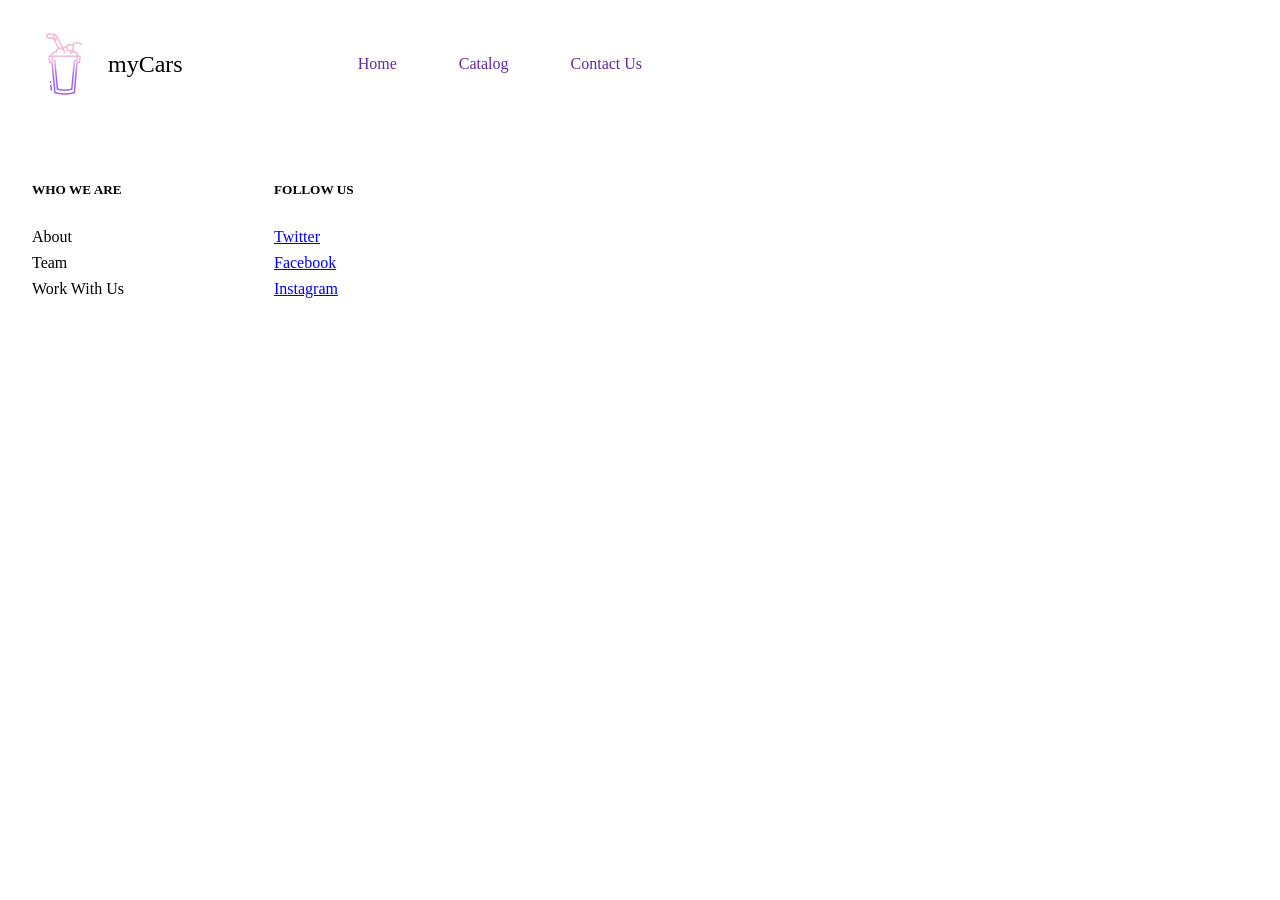
==== index.html @ e18d46d3 "footer???" ====
<!DOCTYPE html>
<html lang="en">

<head>
    <meta charset="UTF-8">
    <meta name="viewport" content="width=device-width, initial-scale=1.0">
    <link rel="stylesheet" href="styles.css">
    <title>home</title>
</head>

<body>
    <div class="navBarWrapper">
        <p class="logoAndName">
            <img src="src/logo image.svg">
            myCars
        </p>
        <ul class="navBar">
            <li>Home</li>
            <li>Catalog</li>
            <li>Contact Us</li>
        </ul>
    </div>

</body>
<footer>
    <div class="footerUsWrapper">
        <h5>WHO WE ARE</h5>
        <p>About</p>
        <p>Team</p>
        <p>Work With Us</p>
    </div>
    <div class="footerLinksWrapper">
        <h5>FOLLOW US</h5>
        <a href="https://x.com">Twitter</a>
        <a href="https://www.facebook.com">Facebook</a>
        <a href="https://www.instagram.com">Instagram</a>
    </div>
</footer>

</html>
---- styles.css ----
body {
    padding: 0px;
    margin: 0px;
}


.navBarWrapper {
    display: flex;
    margin-top: 32px;
    margin-left: 32px;
    margin-bottom: 32px;
    align-items: center;
    gap: 135px;
}

.logoAndName {
    display: flex;
    align-items: center;
    gap: 12px;
    font-size: 24px;
}

.navBar {
    display: flex;
    gap: 62px;
    list-style-type: none;
}

.navBar li {
    font-family: n;
    color: #612999;
}

.navBar li:hover {
    color: blueviolet;
    font-weight: 700;
}

.footerUsWrapper {
    display: flex;
    flex-direction: column;
    gap: 8px;
}

p {
    margin: 0px;
}

.footerLinksWrapper {
    display: flex;
    flex-direction: column;
    gap: 8px;
}

footer {
    display: flex;
    gap: 150px;
    padding-top: 32px;
    padding-left: 32px;
}
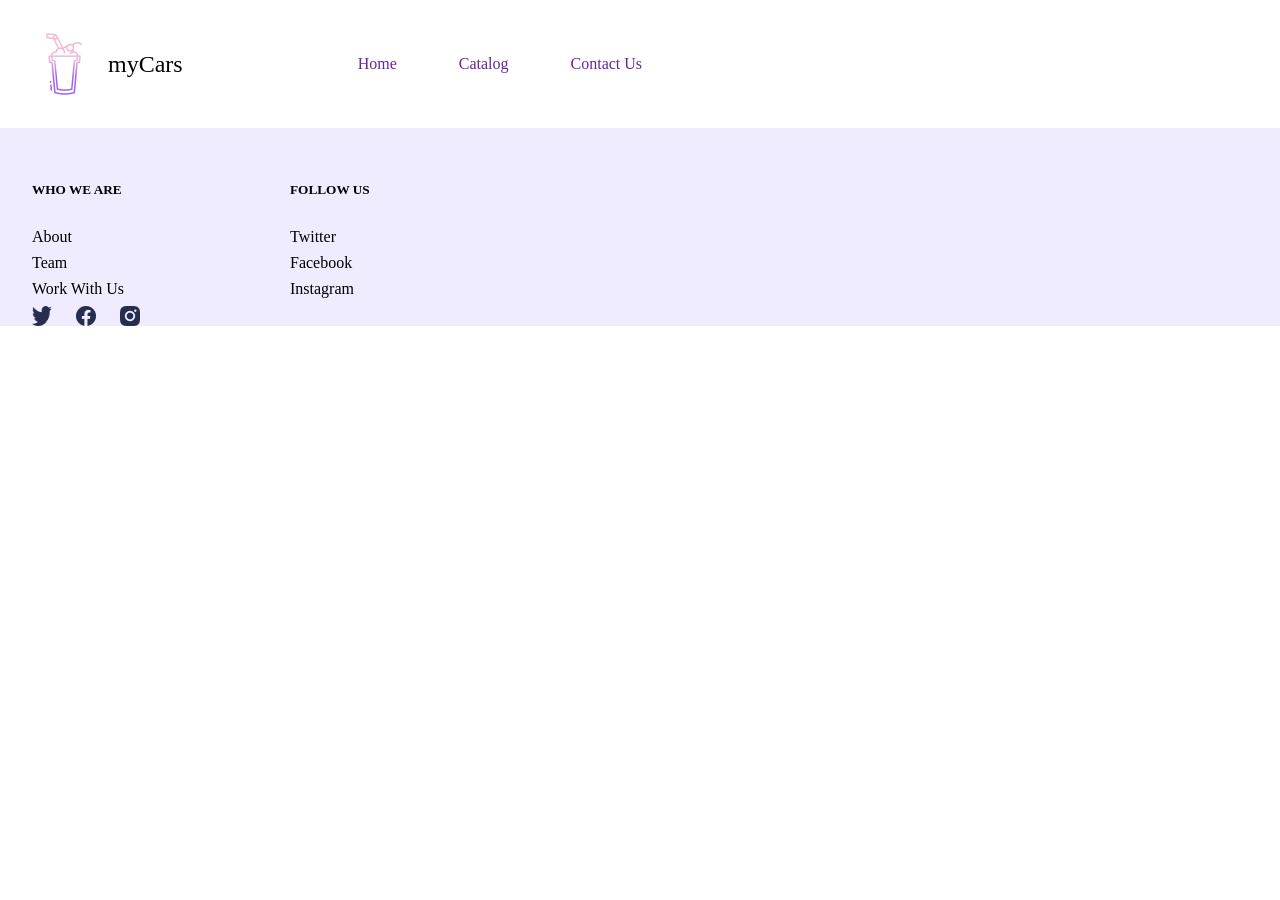
==== commit a83c6b0c: "finito la footer" ====
--- a/index.html
+++ b/index.html
@@ -28,6 +28,11 @@
         <p>About</p>
         <p>Team</p>
         <p>Work With Us</p>
+        <div class="icons-footer">
+            <img src="/src/twitterLogo.png">
+            <img src="/src/facebookLogo.png">
+            <img src="/src/instagramLogo.png">
+        </div>
     </div>
     <div class="footerLinksWrapper">
         <h5>FOLLOW US</h5>
--- a/styles.css
+++ b/styles.css
@@ -46,6 +46,11 @@
     margin: 0px;
 }
 
+a:any-link {
+    text-decoration: none;
+    color: inherit;
+}
+
 .footerLinksWrapper {
     display: flex;
     flex-direction: column;
@@ -53,8 +58,19 @@
 }
 
 footer {
+    background-color: #EFECFF;
     display: flex;
     gap: 150px;
     padding-top: 32px;
     padding-left: 32px;
+}
+
+.icons-footer {
+    display: flex;
+    gap: 24px;
+}
+
+.icons-footer img {
+    height: 20px;
+    width: 20px;
 }
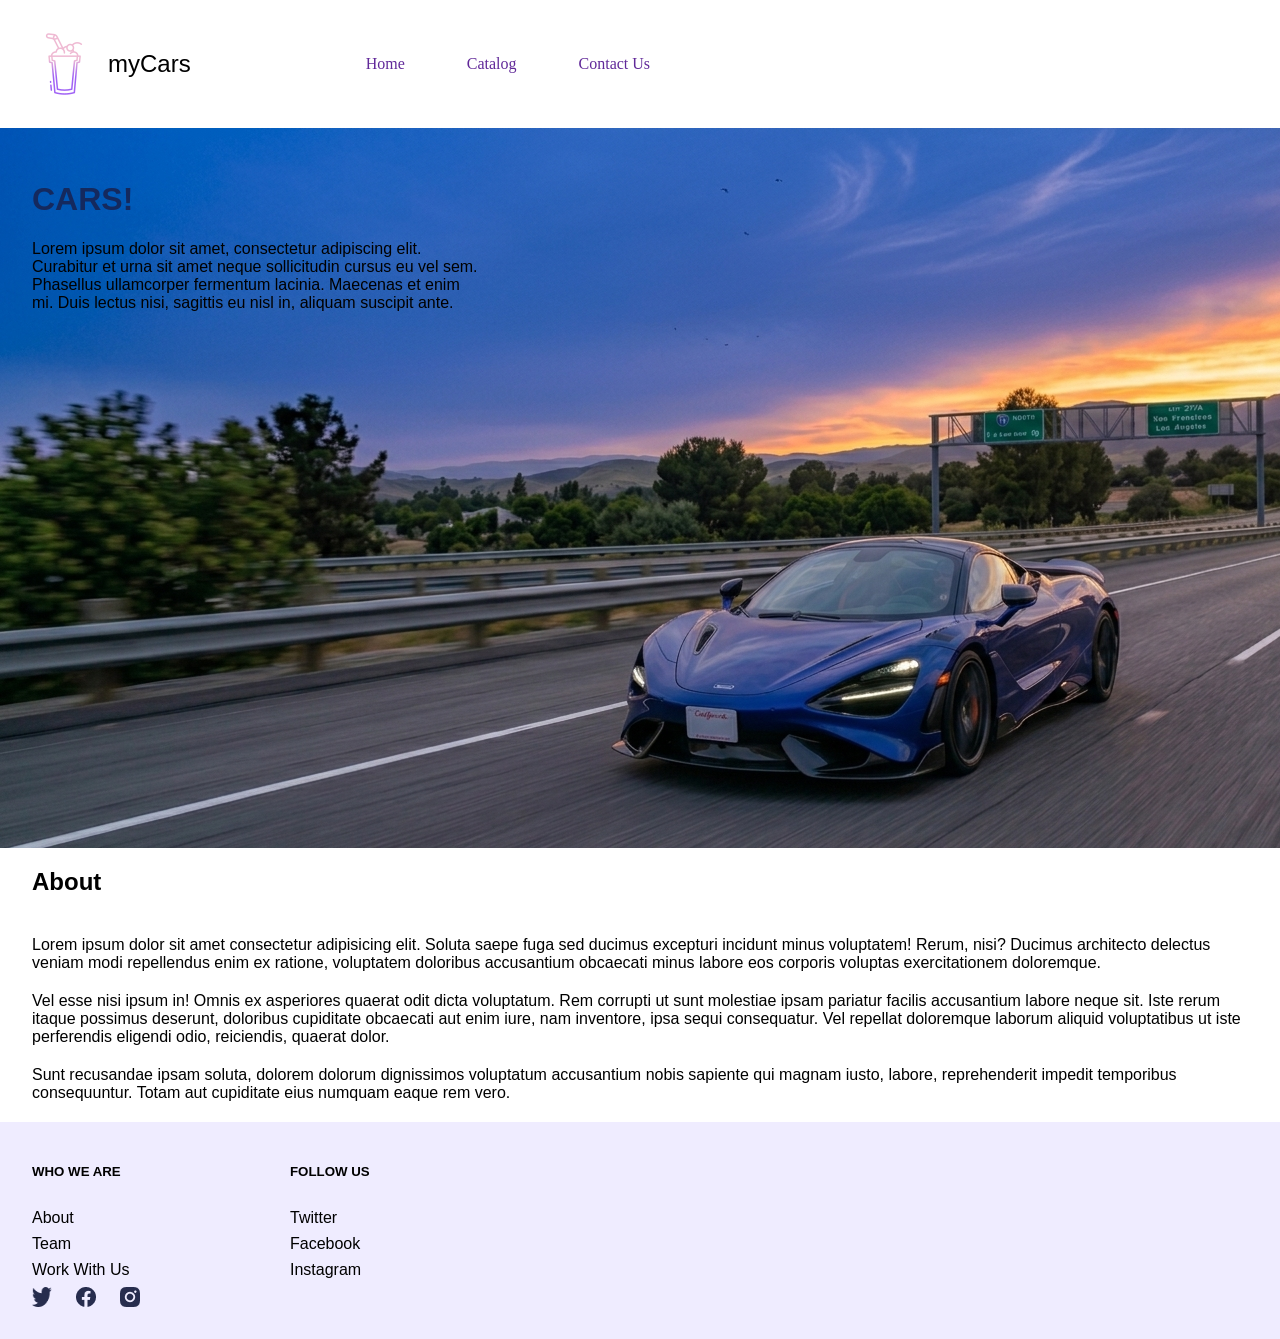
==== commit be23baaa: "hero and about :)" ====
--- a/index.html
+++ b/index.html
@@ -20,7 +20,31 @@
             <li>Contact Us</li>
         </ul>
     </div>
+    <div class="hero">
+        <div class="heroText">
 
+            <h1>CARS!</h1>
+            <p>Lorem ipsum dolor sit amet, consectetur adipiscing elit. Curabitur et urna sit amet neque sollicitudin
+                cursus
+                eu vel sem. Phasellus ullamcorper fermentum lacinia. Maecenas et enim mi. Duis lectus nisi, sagittis eu
+                nisl
+                in, aliquam suscipit ante.</p>
+        </div>
+    </div>
+    <div class="aboutWrapper">
+        <h2>About</h2>
+        <p>Lorem ipsum dolor sit amet consectetur adipisicing elit. Soluta saepe fuga sed ducimus excepturi incidunt
+            minus voluptatem! Rerum, nisi? Ducimus architecto delectus veniam modi repellendus enim ex ratione,
+            voluptatem doloribus accusantium obcaecati minus labore eos corporis voluptas exercitationem doloremque.</p>
+        <p>Vel
+            esse nisi ipsum in! Omnis ex asperiores quaerat odit dicta voluptatum. Rem corrupti ut sunt molestiae ipsam
+            pariatur facilis accusantium labore neque sit. Iste rerum itaque possimus deserunt, doloribus cupiditate
+            obcaecati aut enim iure, nam inventore, ipsa sequi consequatur. Vel repellat doloremque laborum aliquid
+            voluptatibus ut iste perferendis eligendi odio, reiciendis, quaerat dolor.</p>
+        <p>Sunt recusandae ipsam soluta,
+            dolorem dolorum dignissimos voluptatum accusantium nobis sapiente qui magnam iusto, labore, reprehenderit
+            impedit temporibus consequuntur. Totam aut cupiditate eius numquam eaque rem vero.</p>
+    </div>
 </body>
 <footer>
     <div class="footerUsWrapper">
--- a/styles.css
+++ b/styles.css
@@ -1,6 +1,7 @@
 body {
     padding: 0px;
     margin: 0px;
+    font-family: 'Segoe UI', Tahoma, Geneva, Verdana, sans-serif;
 }
 
 
@@ -61,8 +62,10 @@
     background-color: #EFECFF;
     display: flex;
     gap: 150px;
-    padding-top: 32px;
+    margin-top: 20px;
+    padding-top: 20px;
     padding-left: 32px;
+    padding-bottom: 32px;
 }
 
 .icons-footer {
@@ -73,4 +76,26 @@
 .icons-footer img {
     height: 20px;
     width: 20px;
+}
+
+.hero {
+    background-image: url("/src/newHeroImg.png");
+    height: 720px;
+}
+
+.heroText {
+    padding-left: 32px;
+    padding-top: 32px;
+    width: 450px;
+}
+
+.aboutWrapper {
+    display: flex;
+    flex-direction: column;
+    gap: 20px;
+    padding: 0px 32px;
+}
+
+h1 {
+    color: #14295e;
 }
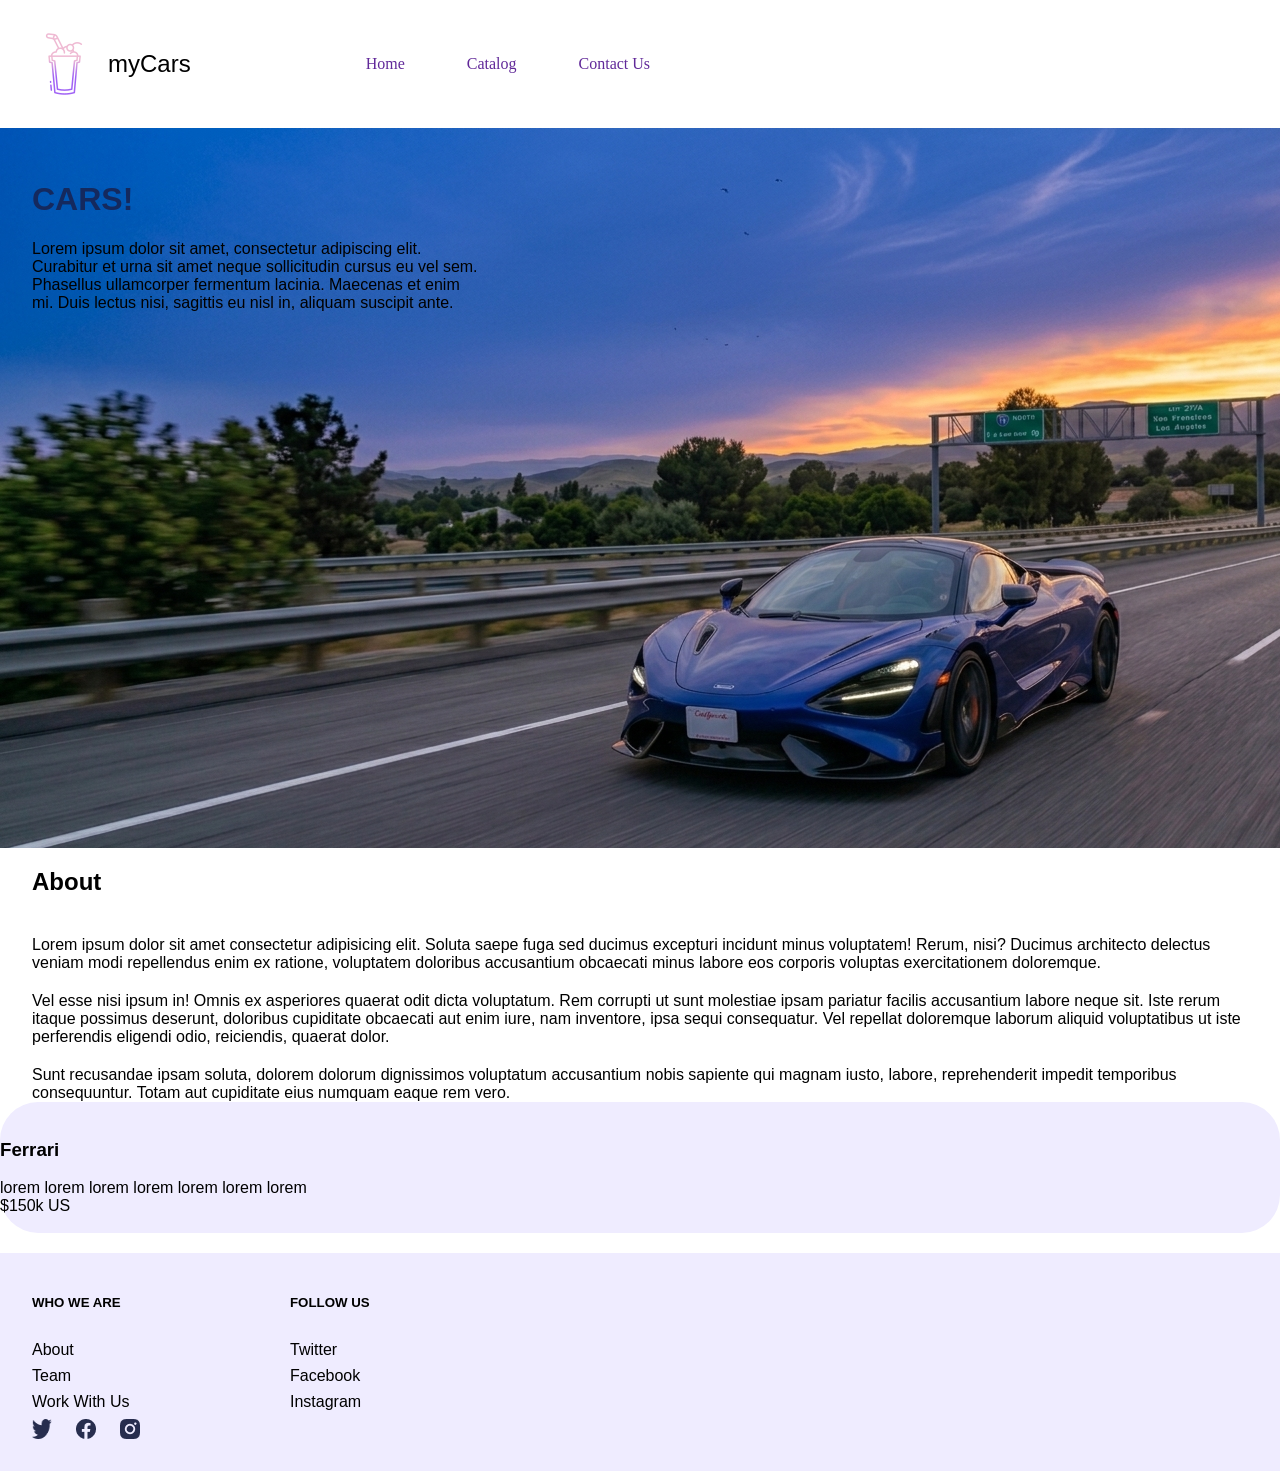
==== commit 8db48983: "starting the cards" ====
--- a/index.html
+++ b/index.html
@@ -45,6 +45,19 @@
             dolorem dolorum dignissimos voluptatum accusantium nobis sapiente qui magnam iusto, labore, reprehenderit
             impedit temporibus consequuntur. Totam aut cupiditate eius numquam eaque rem vero.</p>
     </div>
+    <div class="cardsWrapper">
+        <div class="card">
+            <img src="">
+            <h3>Ferrari</h3>
+            <p>lorem lorem lorem lorem lorem lorem lorem </p>
+            <div class="cardPrice">
+                <p class="price">$150k US</p>
+                <img src=""><!--shopping icon-->
+
+            </div>
+
+        </div>
+    </div>
 </body>
 <footer>
     <div class="footerUsWrapper">
--- a/styles.css
+++ b/styles.css
@@ -98,4 +98,9 @@
 
 h1 {
     color: #14295e;
+}
+
+.card {
+    border-radius: 38px;
+    background-color: #EFECFF;
 }
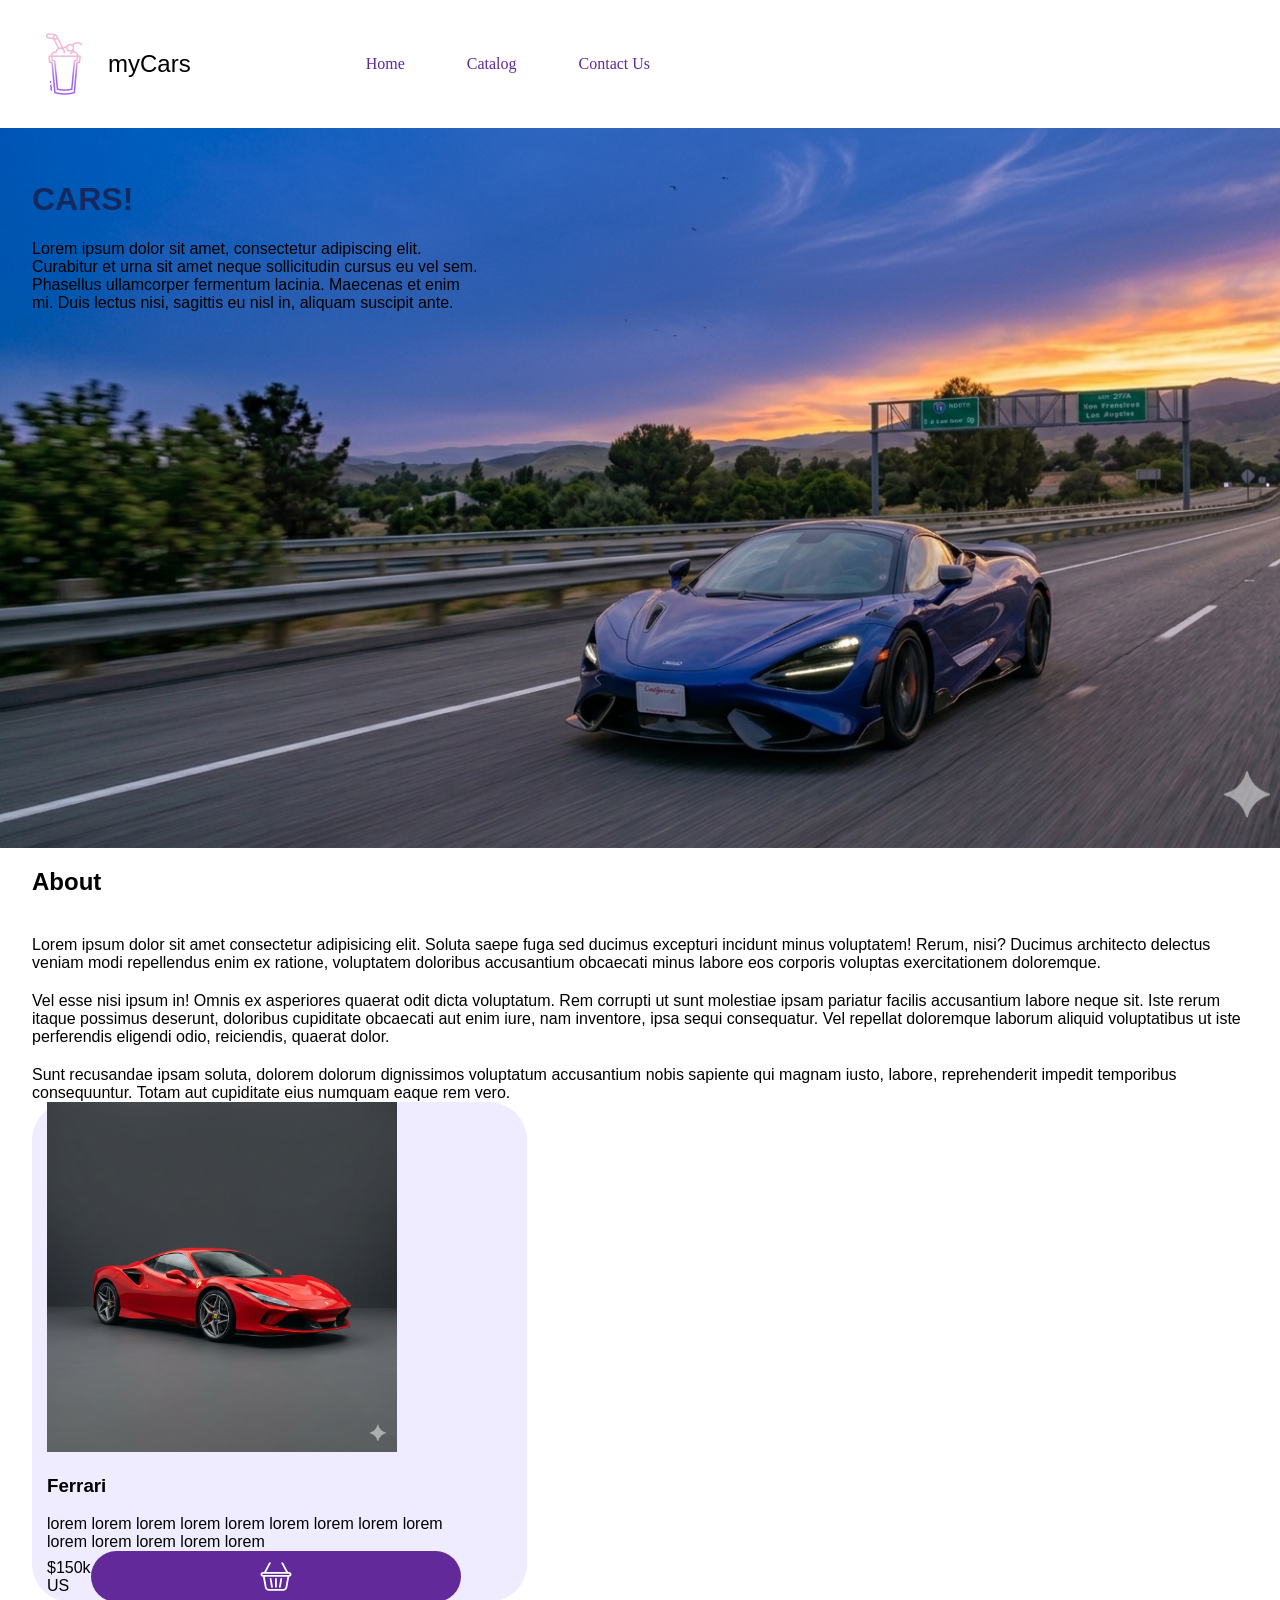
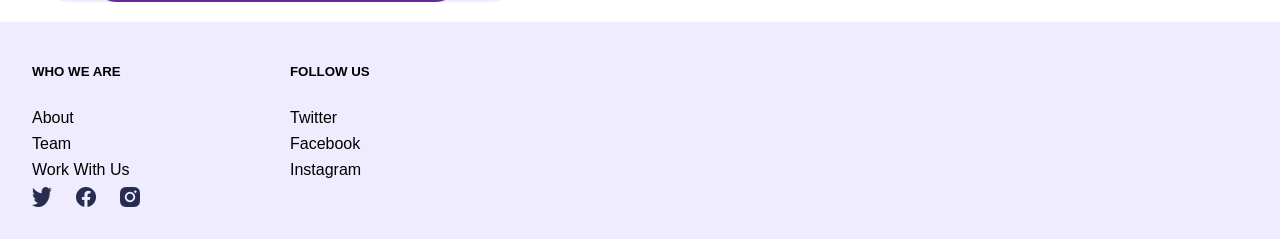
==== commit 1eedb6b6: "more cards" ====
--- a/index.html
+++ b/index.html
@@ -47,12 +47,12 @@
     </div>
     <div class="cardsWrapper">
         <div class="card">
-            <img src="">
+            <img src="/src/ferrari.png">
             <h3>Ferrari</h3>
-            <p>lorem lorem lorem lorem lorem lorem lorem </p>
+            <p>lorem lorem lorem lorem lorem lorem lorem lorem lorem lorem lorem lorem lorem lorem </p>
             <div class="cardPrice">
                 <p class="price">$150k US</p>
-                <img src=""><!--shopping icon-->
+                <div class="shoppingIcon"><img src="/src/shopping-basket 3.svg"></div>
 
             </div>
 
--- a/styles.css
+++ b/styles.css
@@ -81,6 +81,9 @@
 .hero {
     background-image: url("/src/newHeroImg.png");
     height: 720px;
+    background-repeat: no-repeat;
+    background-size: cover;
+    background-position: center;
 }
 
 .heroText {
@@ -100,7 +103,39 @@
     color: #14295e;
 }
 
+.cardsWrapper {
+    padding-left: 32px;
+}
+
 .card {
     border-radius: 38px;
     background-color: #EFECFF;
+    max-width: 400px;
+    max-height: 500px;
+    padding-left: 15px;
+    padding-right: 80px;
+}
+
+.cardPrice {
+    display: flex;
+    align-items: center;
+    justify-content: space-between;
+    width: 200px;
+}
+
+.shoppingIcon {
+    display: flex;
+    border-radius: 100px;
+    background-color: #612999;
+    padding: 10px;
+    width: fit-content;
+}
+
+.shoppingIcon img {
+    width: 31px;
+    height: 31px;
+}
+
+.card img {
+    width: 350px;
 }
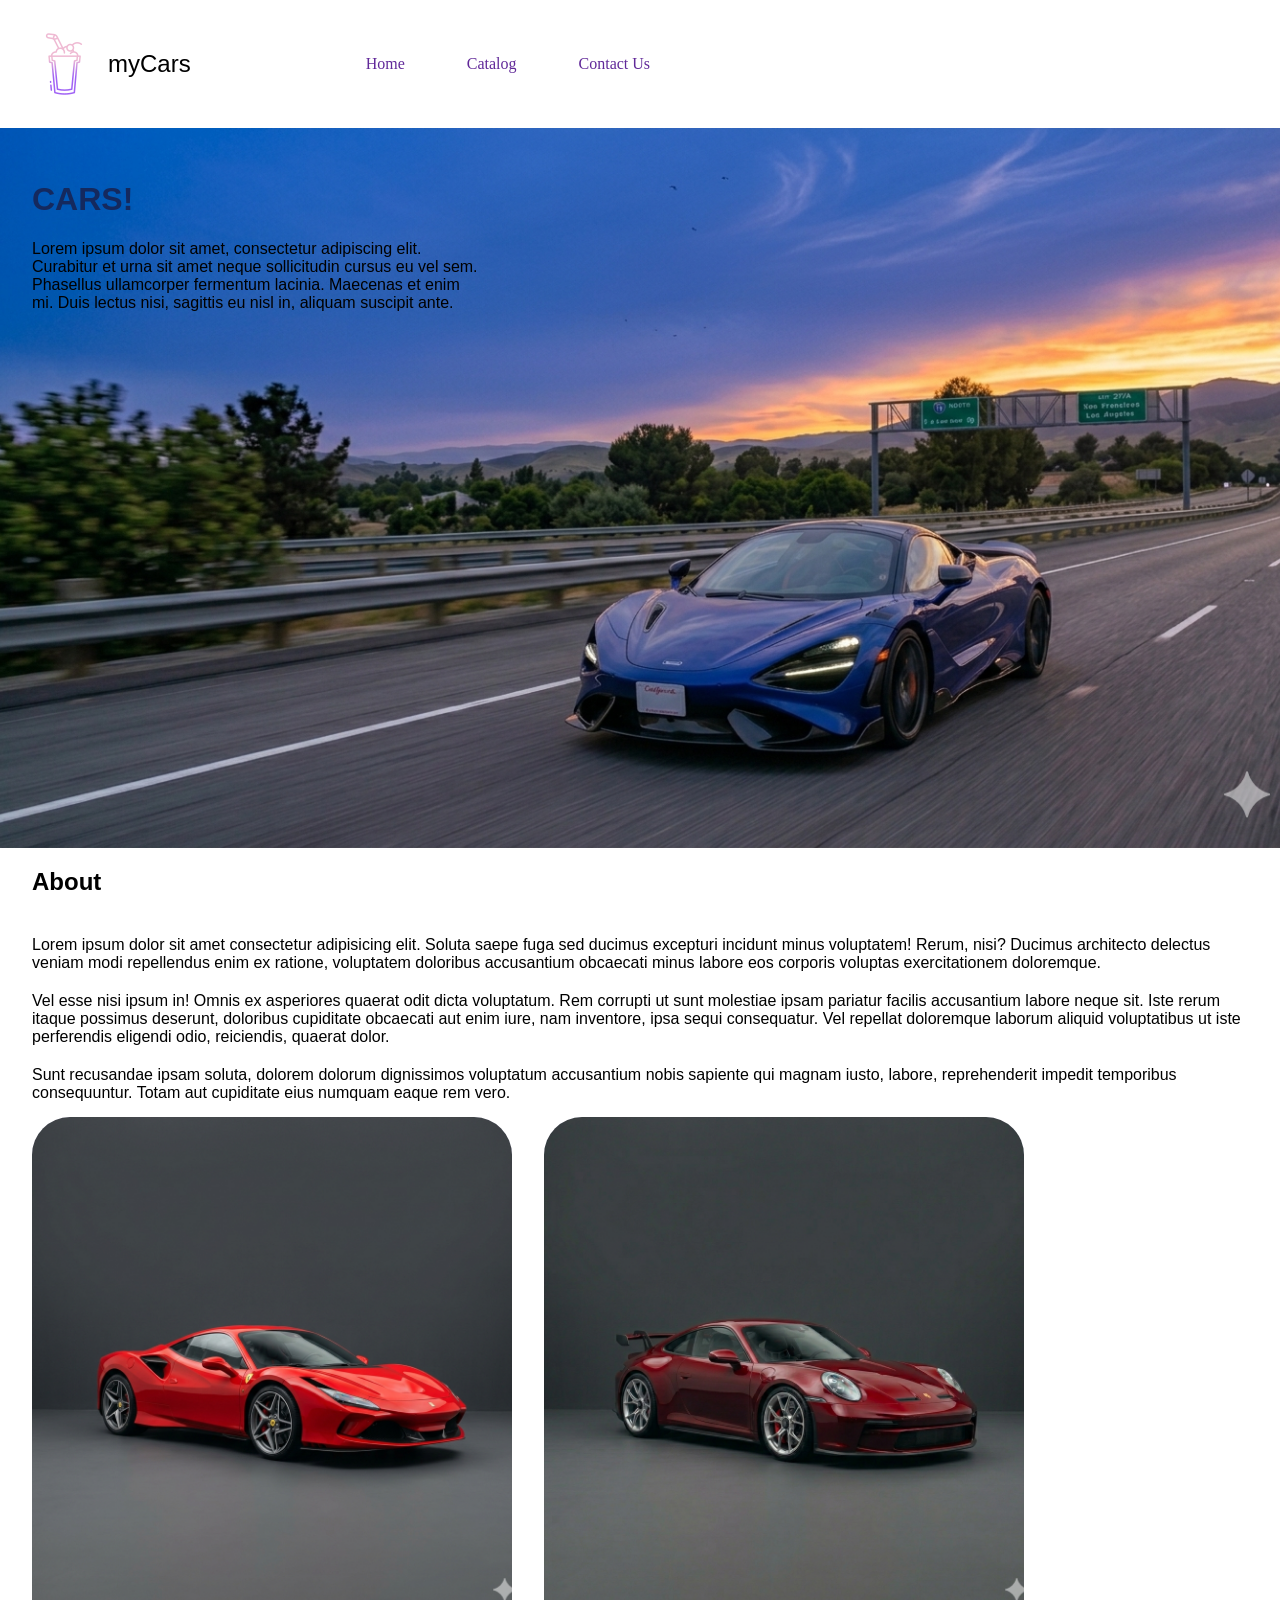
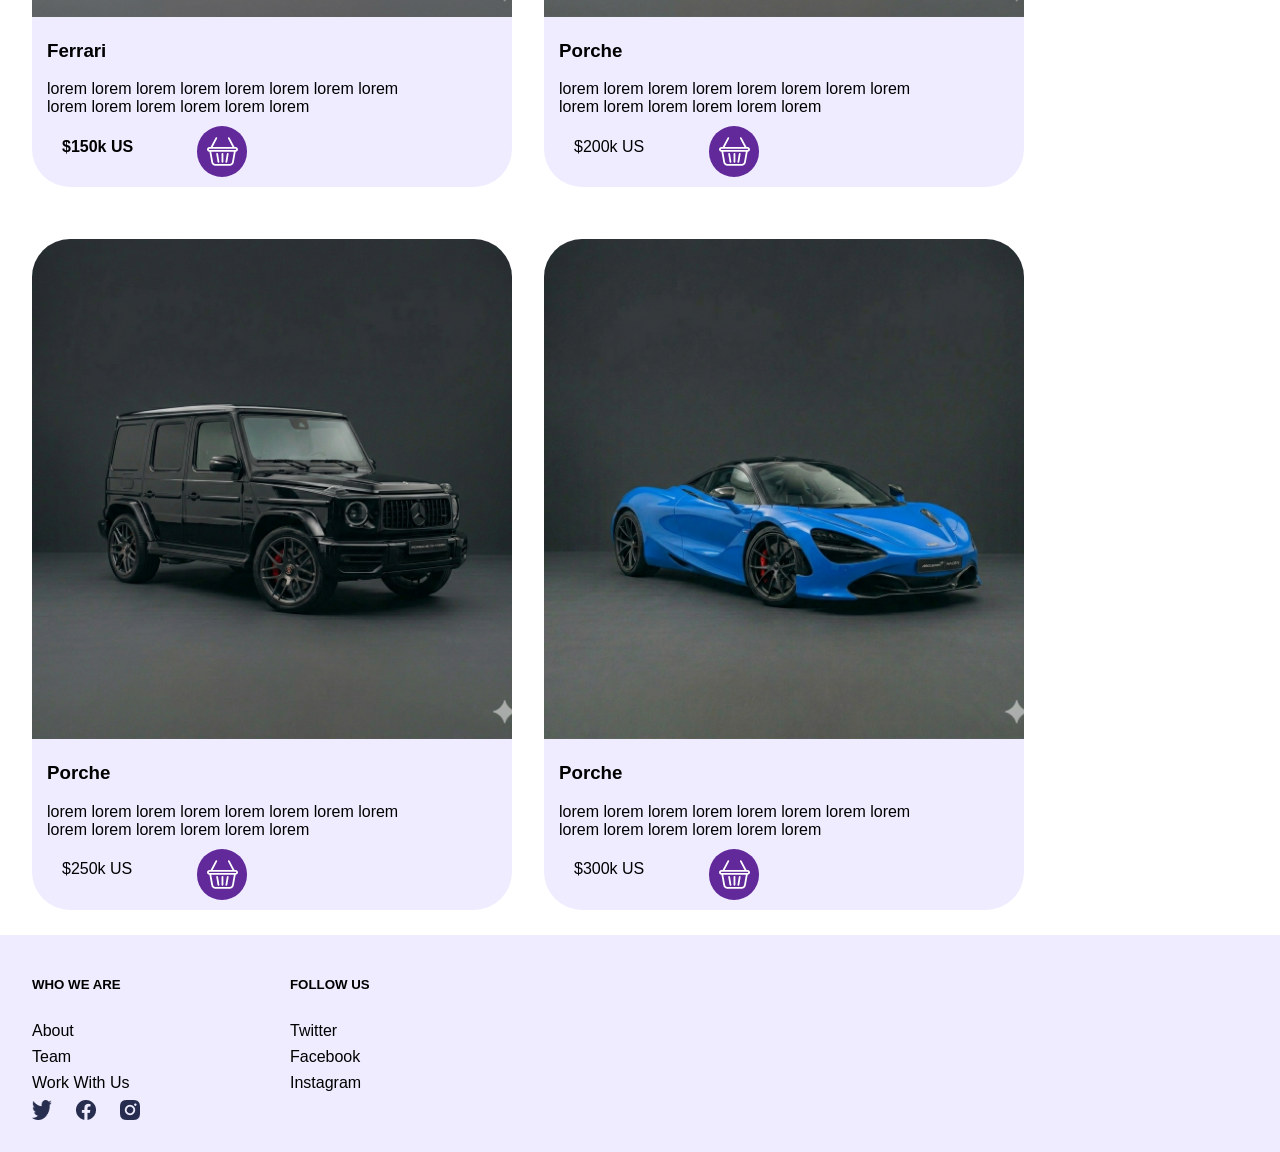
==== commit 72221571: "cards finish" ====
--- a/index.html
+++ b/index.html
@@ -51,11 +51,38 @@
             <h3>Ferrari</h3>
             <p>lorem lorem lorem lorem lorem lorem lorem lorem lorem lorem lorem lorem lorem lorem </p>
             <div class="cardPrice">
-                <p class="price">$150k US</p>
+                <p class="price" style="font-weight: 600;">$150k US</p>
                 <div class="shoppingIcon"><img src="/src/shopping-basket 3.svg"></div>
 
             </div>
 
+        </div>
+        <div class="card">
+            <img src="/src/porche.png">
+            <h3>Porche</h3>
+            <p>lorem lorem lorem lorem lorem lorem lorem lorem lorem lorem lorem lorem lorem lorem </p>
+            <div class="cardPrice">
+                <p class="price" style="font-weight: 00;">$200k US</p>
+                <div class="shoppingIcon"><img src="/src/shopping-basket 3.svg"></div>
+            </div>
+        </div>
+        <div class="card">
+            <img src="/src/G wagen.png">
+            <h3>Porche</h3>
+            <p>lorem lorem lorem lorem lorem lorem lorem lorem lorem lorem lorem lorem lorem lorem </p>
+            <div class="cardPrice">
+                <p class="price" style="font-weight: 00;">$250k US</p>
+                <div class="shoppingIcon"><img src="/src/shopping-basket 3.svg"></div>
+            </div>
+        </div>
+        <div class="card">
+            <img src="/src/mclaren.png">
+            <h3>Porche</h3>
+            <p>lorem lorem lorem lorem lorem lorem lorem lorem lorem lorem lorem lorem lorem lorem </p>
+            <div class="cardPrice">
+                <p class="price" style="font-weight: 00;">$300k US</p>
+                <div class="shoppingIcon"><img src="/src/shopping-basket 3.svg"></div>
+            </div>
         </div>
     </div>
 </body>
--- a/styles.css
+++ b/styles.css
@@ -105,30 +105,50 @@
 
 .cardsWrapper {
     padding-left: 32px;
+    display: flex;
+    gap: 32px;
+    flex-wrap: wrap;
 }
 
 .card {
     border-radius: 38px;
     background-color: #EFECFF;
     max-width: 400px;
-    max-height: 500px;
-    padding-left: 15px;
     padding-right: 80px;
+    margin-top: 15px;
+    margin-bottom: 5px;
+    height: fit-content;
+    overflow: hidden;
 }
 
 .cardPrice {
+    padding-left: 15px;
     display: flex;
     align-items: center;
     justify-content: space-between;
     width: 200px;
+    margin-bottom: 10px;
+
 }
+
+.card h3 {
+    padding-left: 15px;
+
+}
+
+.card p {
+    padding-left: 15px;
+}
+
 
 .shoppingIcon {
     display: flex;
-    border-radius: 100px;
+    border-radius: 50px;
     background-color: #612999;
     padding: 10px;
-    width: fit-content;
+    margin-top: 10px;
+    height: fit-content;
+    width: 30px;
 }
 
 .shoppingIcon img {
@@ -137,5 +157,5 @@
 }
 
 .card img {
-    width: 350px;
+    width: 500px;
 }
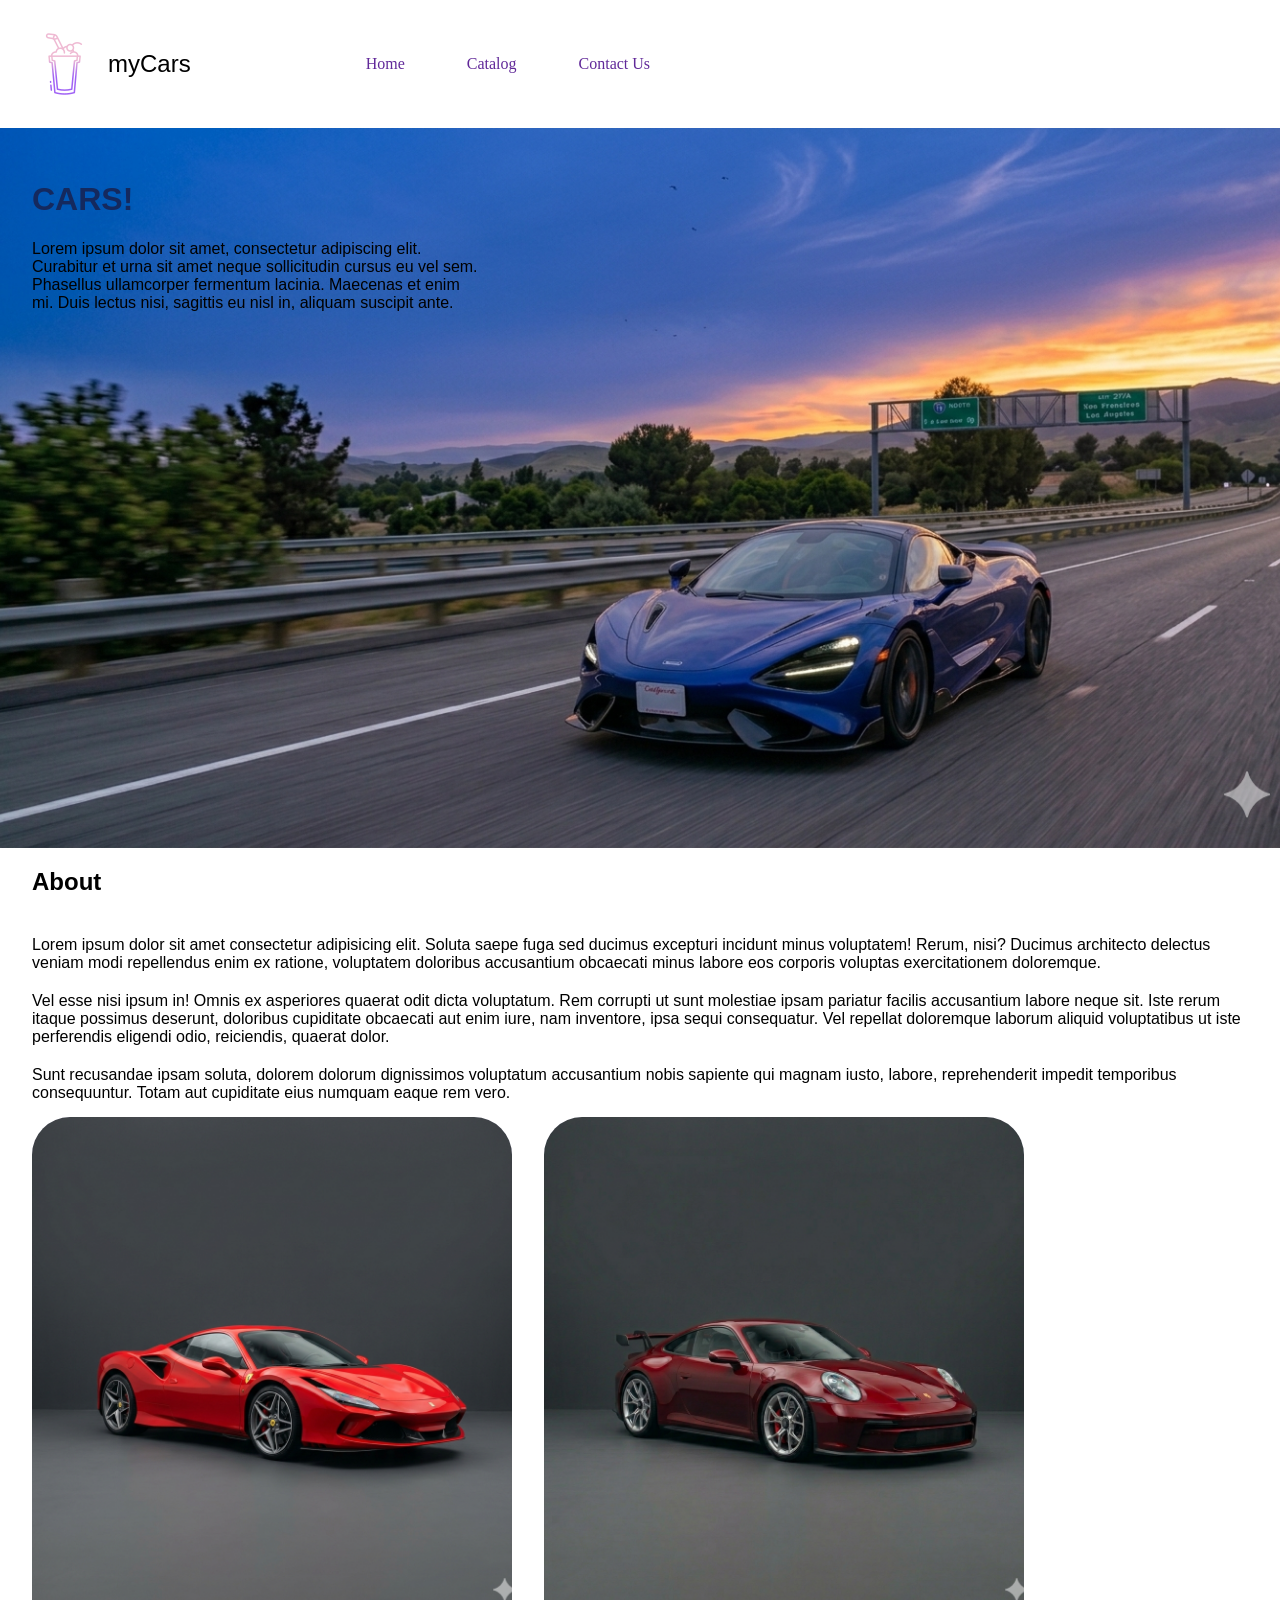
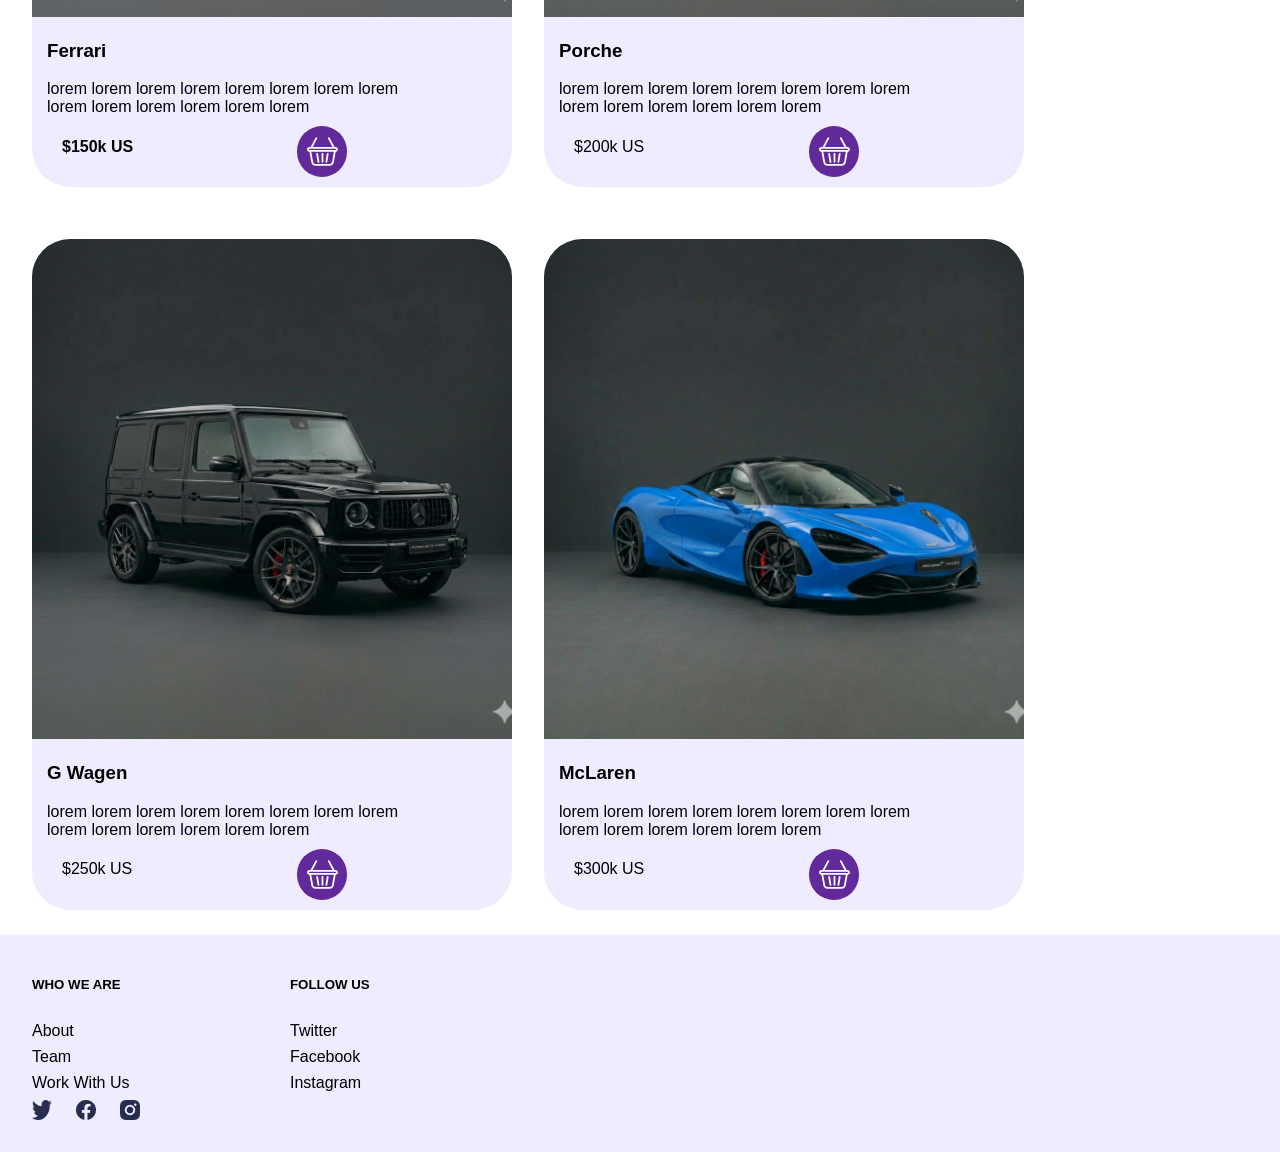
==== commit 60ea0760: "check" ====
--- a/index.html
+++ b/index.html
@@ -68,7 +68,7 @@
         </div>
         <div class="card">
             <img src="/src/G wagen.png">
-            <h3>Porche</h3>
+            <h3>G Wagen</h3>
             <p>lorem lorem lorem lorem lorem lorem lorem lorem lorem lorem lorem lorem lorem lorem </p>
             <div class="cardPrice">
                 <p class="price" style="font-weight: 00;">$250k US</p>
@@ -77,7 +77,7 @@
         </div>
         <div class="card">
             <img src="/src/mclaren.png">
-            <h3>Porche</h3>
+            <h3>McLaren</h3>
             <p>lorem lorem lorem lorem lorem lorem lorem lorem lorem lorem lorem lorem lorem lorem </p>
             <div class="cardPrice">
                 <p class="price" style="font-weight: 00;">$300k US</p>
--- a/styles.css
+++ b/styles.css
@@ -126,9 +126,8 @@
     display: flex;
     align-items: center;
     justify-content: space-between;
-    width: 200px;
+    width: 300px;
     margin-bottom: 10px;
-
 }
 
 .card h3 {
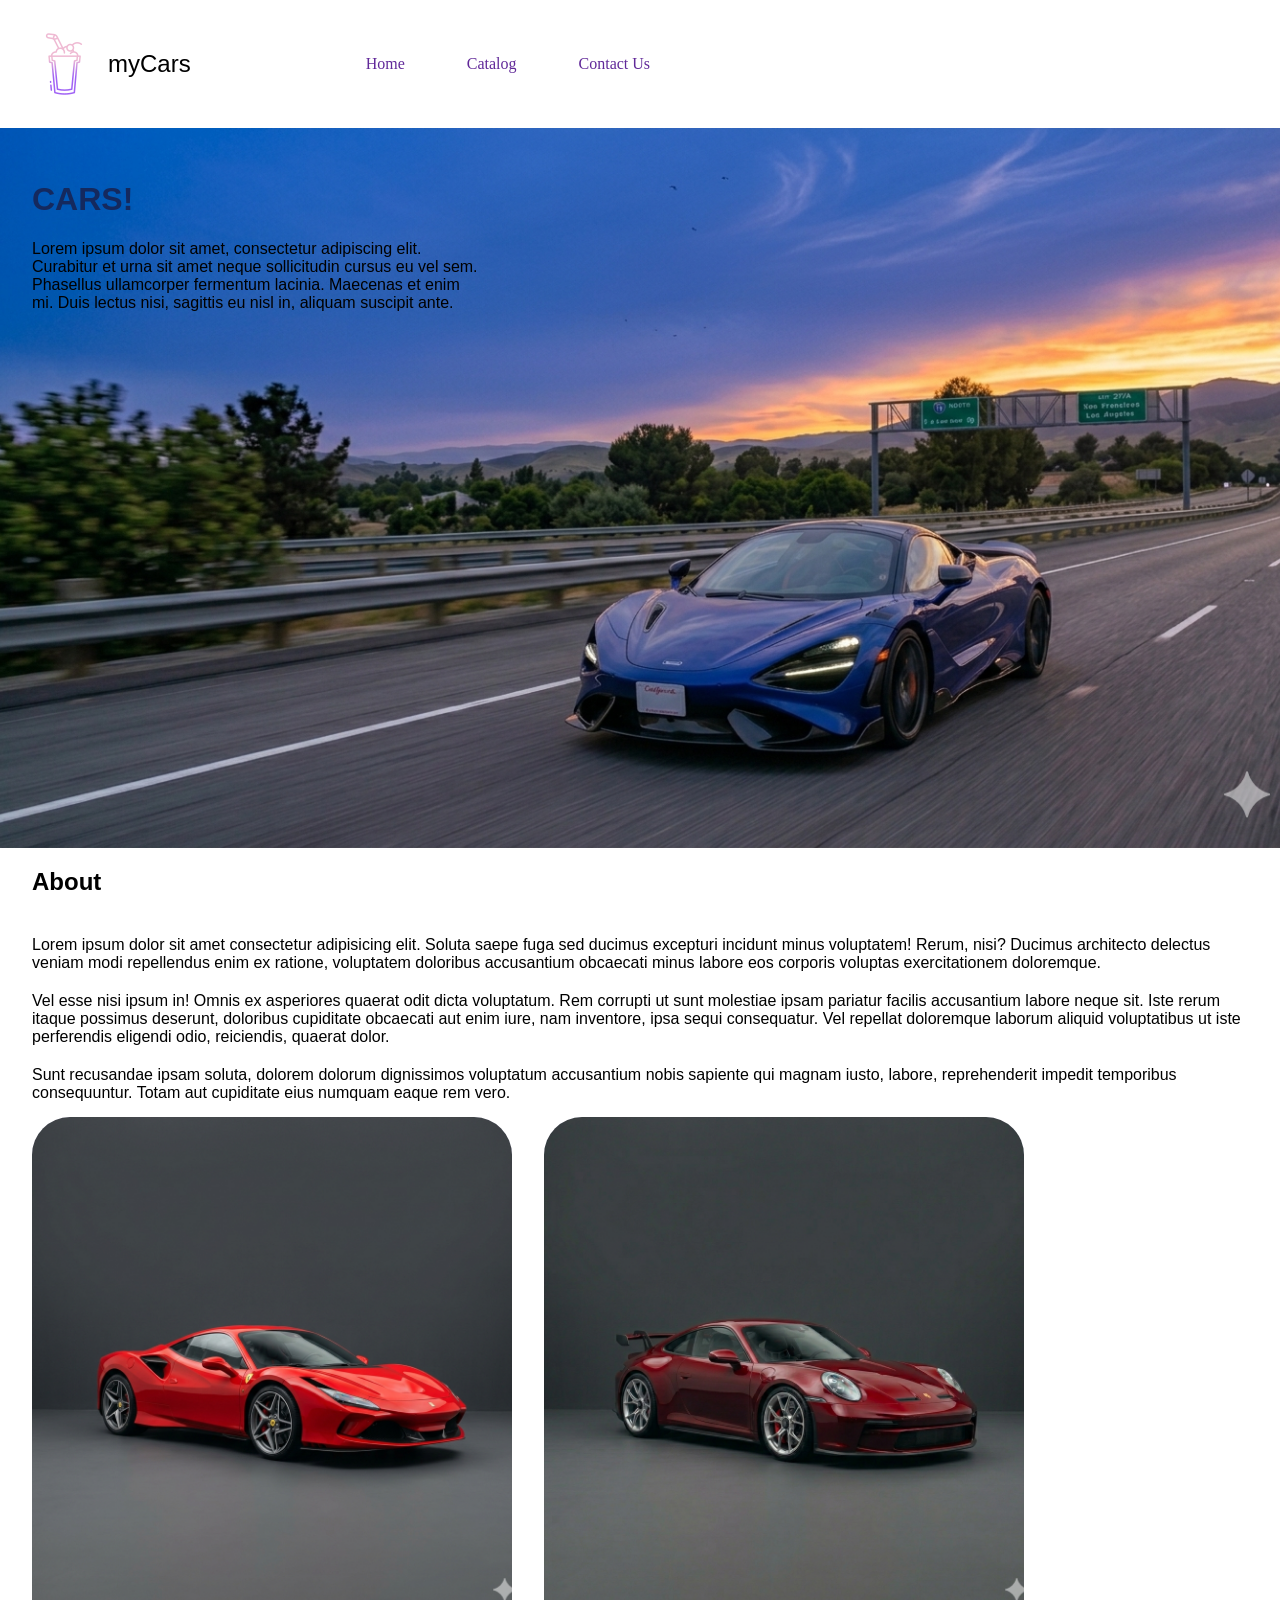
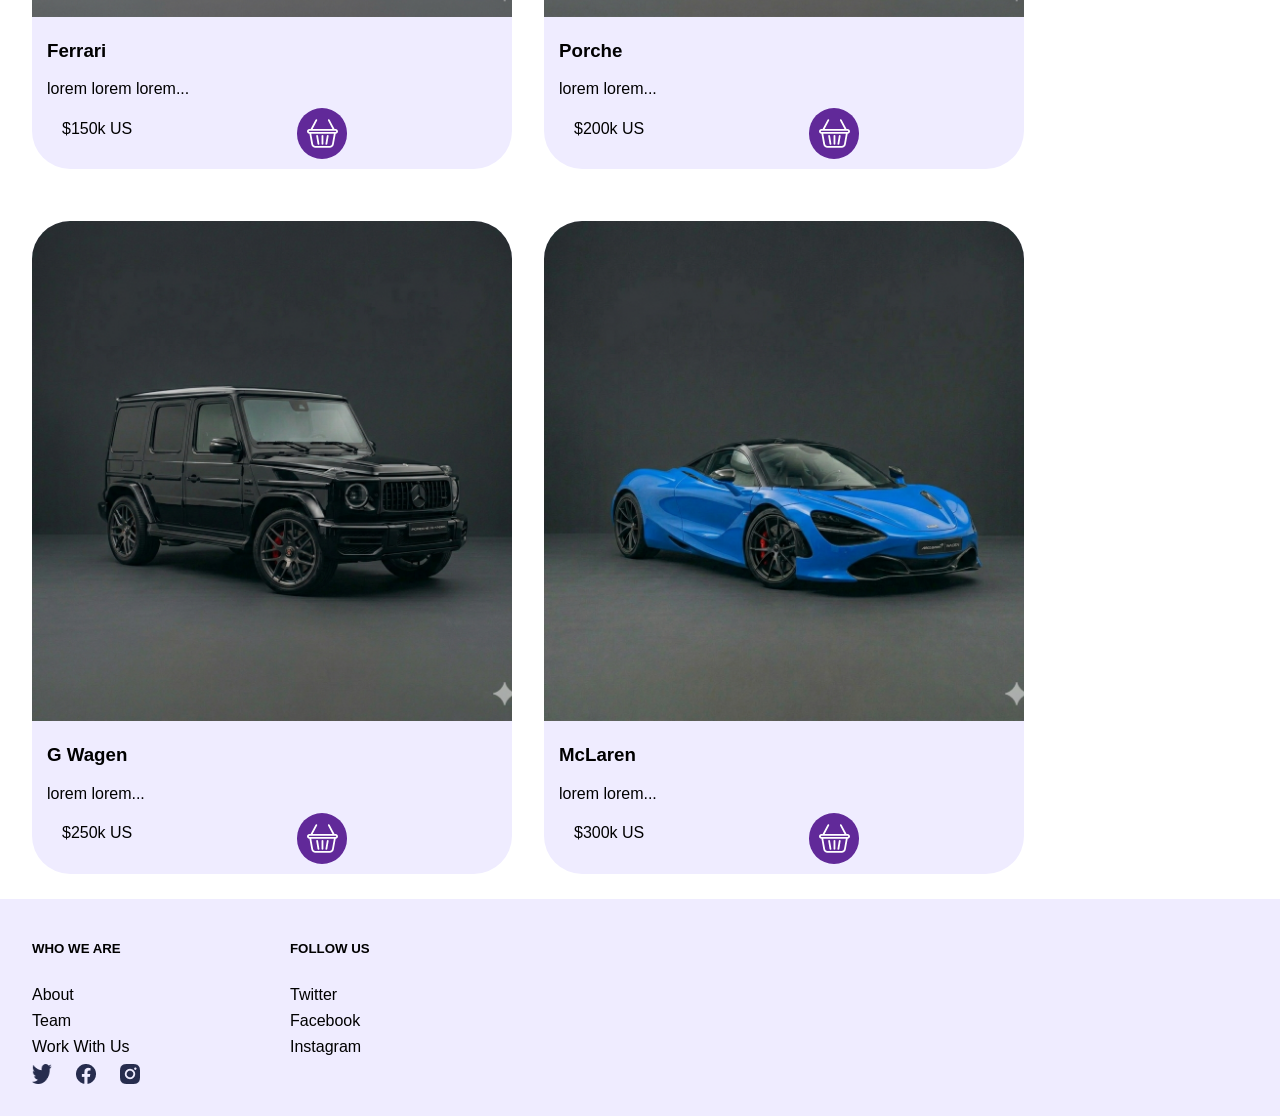
==== commit f40597fa: "Update catalog links and improve card descriptions" ====
--- a/index.html
+++ b/index.html
@@ -16,13 +16,13 @@
         </p>
         <ul class="navBar">
             <li>Home</li>
-            <li>Catalog</li>
+            <li><a href="cars.html">Catalog</a></li>
             <li>Contact Us</li>
         </ul>
     </div>
+
     <div class="hero">
         <div class="heroText">
-
             <h1>CARS!</h1>
             <p>Lorem ipsum dolor sit amet, consectetur adipiscing elit. Curabitur et urna sit amet neque sollicitudin
                 cursus
@@ -31,6 +31,7 @@
                 in, aliquam suscipit ante.</p>
         </div>
     </div>
+
     <div class="aboutWrapper">
         <h2>About</h2>
         <p>Lorem ipsum dolor sit amet consectetur adipisicing elit. Soluta saepe fuga sed ducimus excepturi incidunt
@@ -45,47 +46,51 @@
             dolorem dolorum dignissimos voluptatum accusantium nobis sapiente qui magnam iusto, labore, reprehenderit
             impedit temporibus consequuntur. Totam aut cupiditate eius numquam eaque rem vero.</p>
     </div>
+
     <div class="cardsWrapper">
         <div class="card">
             <img src="/src/ferrari.png">
             <h3>Ferrari</h3>
-            <p>lorem lorem lorem lorem lorem lorem lorem lorem lorem lorem lorem lorem lorem lorem </p>
+            <p>lorem lorem lorem...</p>
             <div class="cardPrice">
-                <p class="price" style="font-weight: 600;">$150k US</p>
+                <p class="price">$150k US</p>
                 <div class="shoppingIcon"><img src="/src/shopping-basket 3.svg"></div>
+            </div>
+        </div>
 
-            </div>
-
-        </div>
         <div class="card">
             <img src="/src/porche.png">
             <h3>Porche</h3>
-            <p>lorem lorem lorem lorem lorem lorem lorem lorem lorem lorem lorem lorem lorem lorem </p>
+            <p>lorem lorem...</p>
             <div class="cardPrice">
-                <p class="price" style="font-weight: 00;">$200k US</p>
+                <p class="price">$200k US</p>
                 <div class="shoppingIcon"><img src="/src/shopping-basket 3.svg"></div>
             </div>
         </div>
+
         <div class="card">
             <img src="/src/G wagen.png">
             <h3>G Wagen</h3>
-            <p>lorem lorem lorem lorem lorem lorem lorem lorem lorem lorem lorem lorem lorem lorem </p>
+            <p>lorem lorem...</p>
             <div class="cardPrice">
-                <p class="price" style="font-weight: 00;">$250k US</p>
+                <p class="price">$250k US</p>
                 <div class="shoppingIcon"><img src="/src/shopping-basket 3.svg"></div>
             </div>
         </div>
+
         <div class="card">
             <img src="/src/mclaren.png">
             <h3>McLaren</h3>
-            <p>lorem lorem lorem lorem lorem lorem lorem lorem lorem lorem lorem lorem lorem lorem </p>
+            <p>lorem lorem...</p>
             <div class="cardPrice">
-                <p class="price" style="font-weight: 00;">$300k US</p>
+                <p class="price">$300k US</p>
                 <div class="shoppingIcon"><img src="/src/shopping-basket 3.svg"></div>
             </div>
         </div>
     </div>
+
 </body>
+
 <footer>
     <div class="footerUsWrapper">
         <h5>WHO WE ARE</h5>
@@ -98,6 +103,7 @@
             <img src="/src/instagramLogo.png">
         </div>
     </div>
+
     <div class="footerLinksWrapper">
         <h5>FOLLOW US</h5>
         <a href="https://x.com">Twitter</a>
@@ -106,4 +112,4 @@
     </div>
 </footer>
 
-</html>+</html>
